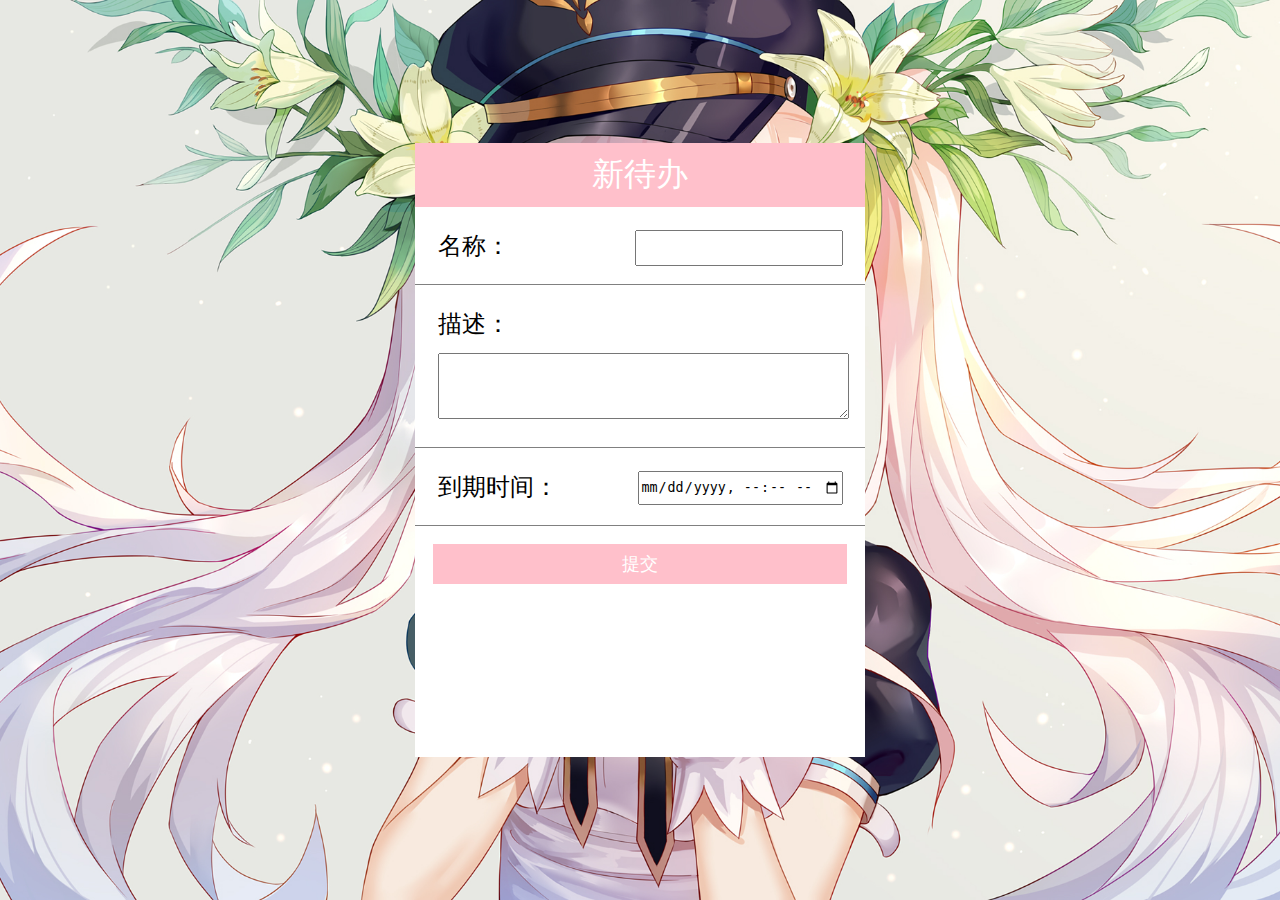
==== public/new_todo.html @ 4608ec21 "push" ====
<!DOCTYPE html>
<html>
<head>
  <meta charset="utf-8">
  <meta http-equiv="X-UA-Compatible" content="IE=edge">
  <title>新待办</title>
  <meta name="viewport" content="width=device-width, initial-scale=1">
  <link rel="stylesheet" type="text/css" media="screen" href="new_todo.css">
  <script src="new_todo.js"></script>
</head>
<body>
  <div>
      <div id='title'>新待办</div>
    <form action="/new_todo" method="POST" id="form">
      <div>
        <label for="name">名称：</label>
        <input type="text" name="name" id="name">
      </div>
      <div>
        <label for="description">描述：</label>
        <textarea form="form" name="description" id="description"></textarea>
      </div>
      <div>
        <label for="duetime">到期时间：</label>
        <input type="datetime-local" name="duetime" id="duetime">
      </div>
         <input type="submit" value="提交" id="submit">
    </form>
  </div>
</body>
</html>
---- public/new_todo.css ----
html{
  height: 100%;
  background: url('./background.jpg') no-repeat center;
  background-size: cover;
  min-width: 1000px;
}

body{
  height: 100%;
  margin: 0;
  display: flex;
  justify-content:center;
  align-items:Center;
}

#title{
  color: white;
  background-color: pink;
  font-size: xx-large;
  height: 2em;
  display: flex;
  justify-content:center;
  align-items:Center;
}



#form{
  width: 450px;
  height: 550px;
  background: white;
}

#form div{
  font-size: x-large;
  padding: 5%;
  border: 1px gray;
  border-style: none none solid none;
}

input{
  margin: 0px;
  float:right;
  height:30px;
  line-height:30px;
  width: 200px;
}

#description{
  margin-top: 1em;
  float: none;
  width: 100%;
  height: 60px;
}

#submit{
  float: none;
  border-top-width: 1em;
  border-left-width: 1em;
  border-right-width: 1em;
  border-color: white;
  border-style: solid;
  background: pink;
  height: 60px;
  width: 100%;
  text-align: center;
  font-size: large;
  color: white;
}

#submit:hover{
  background-color: rgb(248, 136, 155);
}

#submit:active{
  background-color: rgb(255, 98, 125);
}

#submit:focus{
  outline: none;
}
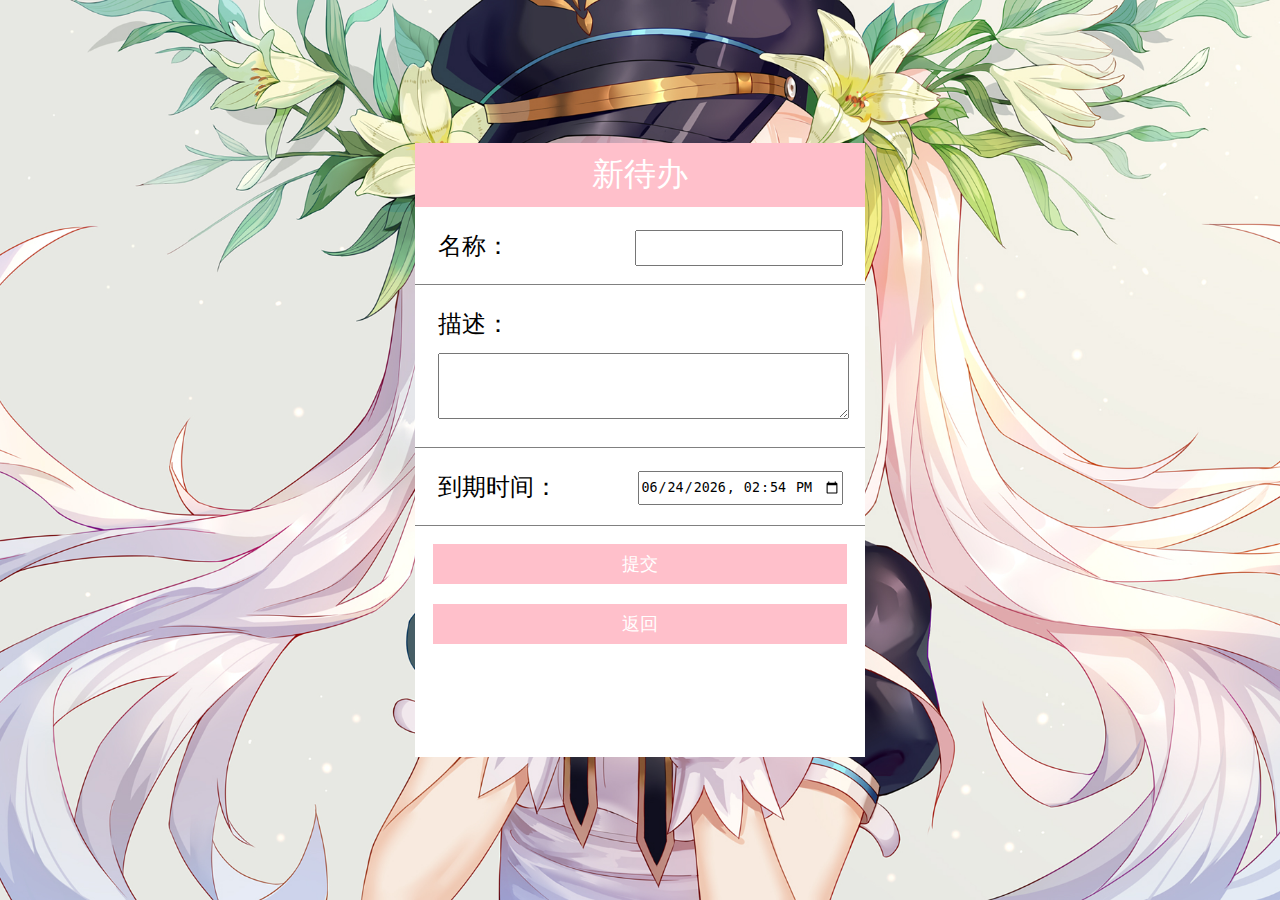
==== commit e083860e: "new-event" ====
--- a/public/new_todo.html
+++ b/public/new_todo.html
@@ -7,11 +7,12 @@
   <meta name="viewport" content="width=device-width, initial-scale=1">
   <link rel="stylesheet" type="text/css" media="screen" href="new_todo.css">
   <script src="new_todo.js"></script>
+  <script src="jquery-3.3.1.min.js"></script>
 </head>
 <body>
   <div>
       <div id='title'>新待办</div>
-    <form action="/new_todo" method="POST" id="form">
+    <div id="form">
       <div>
         <label for="name">名称：</label>
         <input type="text" name="name" id="name">
@@ -24,7 +25,8 @@
         <label for="duetime">到期时间：</label>
         <input type="datetime-local" name="duetime" id="duetime">
       </div>
-         <input type="submit" value="提交" id="submit">
+         <button class="submit" onclick="onClickSubmit()">提交</button>
+         <button class="submit" onclick="onClickBack()">返回</button>
     </form>
   </div>
 </body>
--- a/public/new_todo.css
+++ b/public/new_todo.css
@@ -53,7 +53,7 @@
   height: 60px;
 }
 
-#submit{
+.submit{
   float: none;
   border-top-width: 1em;
   border-left-width: 1em;
@@ -68,14 +68,14 @@
   color: white;
 }
 
-#submit:hover{
+.submit:hover{
   background-color: rgb(248, 136, 155);
 }
 
-#submit:active{
+.submit:active{
   background-color: rgb(255, 98, 125);
 }
 
-#submit:focus{
+.submit:focus{
   outline: none;
 }